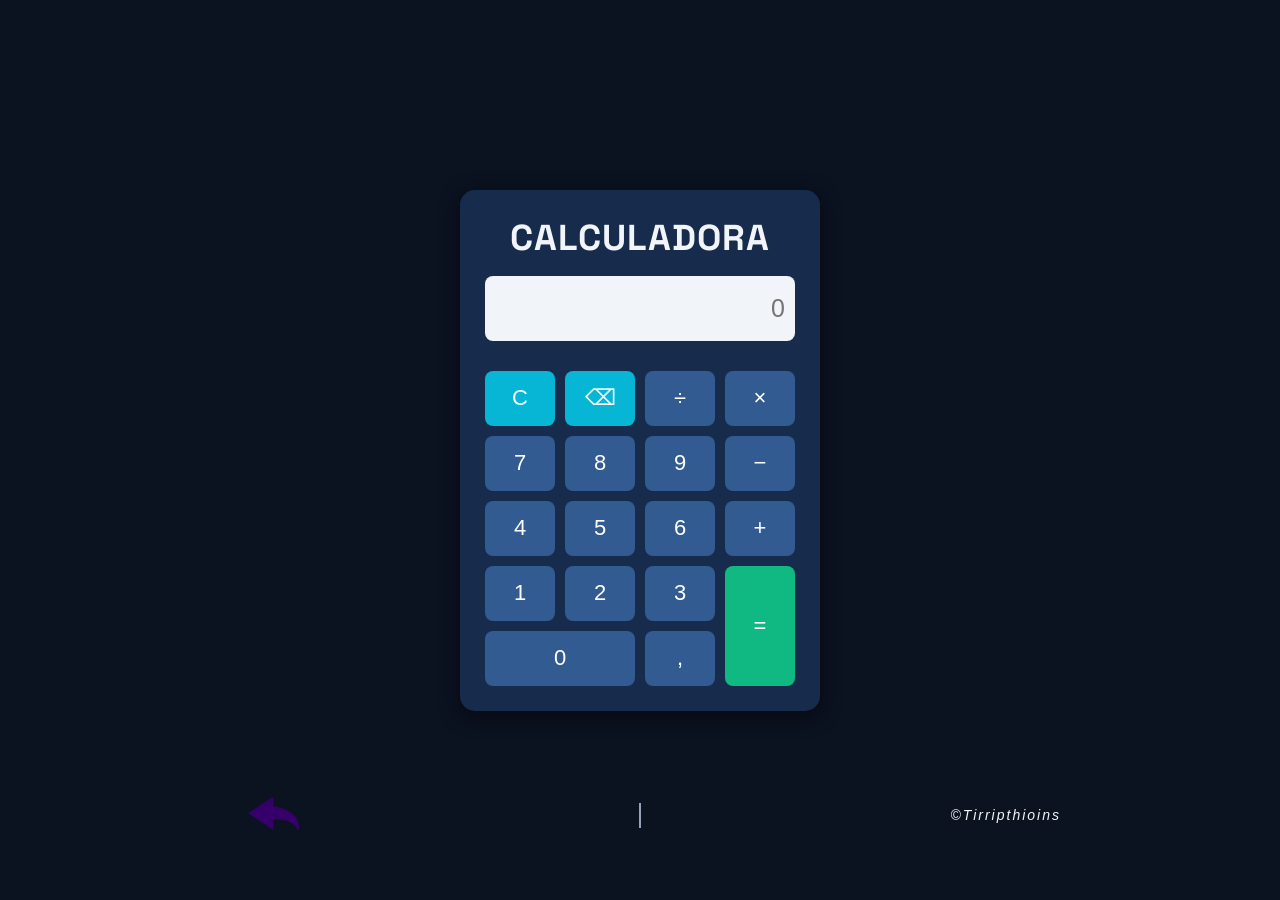
==== calculadora/index.html @ a9ce2129 "Comitei tudo" ====
<!DOCTYPE html>
<html lang="pt-br">
<head>
    <meta charset="UTF-8">
    <meta name="viewport" content="width=device-width, initial-scale=1.0">
    <title>Calculadora</title>
    <link rel="preconnect" href="https://fonts.googleapis.com">
    <link rel="preconnect" href="https://fonts.gstatic.com" crossorigin>
    <link href="https://fonts.googleapis.com/css2?family=Space+Grotesk:wght@300..700&display=swap" rel="stylesheet">
    <link rel="stylesheet" href="style.css">
    <script src="script.js" defer></script>
</head>
<body>
<main class="calculadora">
        <h1>CALCULADORA</h1>
        <input type="text" id="tela" readonly placeholder="0">
        <p id="mensagem"></p>

        <div class="botoes">
            <button data-action="limpar" class="especial">C</button>
            <button data-action="apagar" class="especial">⌫</button>
            <button data-valor="÷">÷</button>
            <button data-valor="×">×</button>

            <button data-valor="7">7</button>
            <button data-valor="8">8</button>
            <button data-valor="9">9</button>
            <button data-valor="-">−</button>

            <button data-valor="4">4</button>
            <button data-valor="5">5</button>
            <button data-valor="6">6</button>
            <button data-valor="+">+</button>

            <button data-valor="1">1</button>
            <button data-valor="2">2</button>
            <button data-valor="3">3</button>
            <button data-action="calcular" class="igual">=</button>

            <button data-valor="0" class="zero">0</button>
            <button data-valor=",">,</button>
        </div>
    </main>

    <footer>
    <p id="tirripthioins"><em>&copy;Tirripthioins</em></p>

    <span id="linhavertical"></span>

    <a id="imgvoltar" href="https://warley-droid.github.io/projeto-hora-js/" ><img src="imagens/btn-voltar.png" alt="Voltar"></a>
    </footer>
</body>
</html>
---- calculadora/style.css ----
@charset "UTF-8";

* {
    margin: 0;
    padding: 0;
    box-sizing: border-box;
}

html {
    min-height: 100%;
}

body {
    min-height: 100vh;
    min-height: 100dvh;
    display: flex;
    justify-content: center;
    align-items: center;
    background: #0b1220;
    font-family: Arial, Helvetica, sans-serif;
    padding: 20px;
    position: relative;
}

/* CALCULADORA */

.calculadora {
    background: #172b4d;
    padding: 25px;
    border-radius: 15px;
    width: 100%;
    max-width: 350px;
    box-shadow: 0 5px 20px #0008;
}

h1 {
    font-family: 'Space Grotesk', sans-serif;
    text-align: center;
    font-size: clamp(26px, 5vw, 36px);
    font-weight: 700;
    letter-spacing: 1px;
    color: #f1f5f9;
    margin-bottom: 15px;
}

/* TELA E MENSAGEM */

#tela {
    width: 100%;
    height: 65px;
    margin-bottom: 5px;
    padding: 10px;
    border: none;
    border-radius: 8px;
    background: #f1f5f9;
    font-size: clamp(20px, 4vw, 25px);
    text-align: right;
    min-width: 0;
}

#mensagem {
    height: 25px;
    color: #ff6464;
    font-size: 13px;
    text-align: center;
}

/* BOTÕES */

.botoes {
    display: grid;
    grid-template-columns: repeat(4, minmax(0, 1fr));
    gap: 10px;
}

button {
    height: 55px;
    border: none;
    border-radius: 8px;
    background: #315b91;
    color: white;
    font-size: clamp(18px, 3vw, 22px);
    cursor: pointer;
    transition: background .2s, transform .2s;
}

button:hover {
    background: #506987;
}

button:active {
    transform: scale(.95);
}

/* BOTÕES ESPECIAIS */

.especial {
    background: #06b6d4;
}

.igual {
    background: #10b981;
    grid-row: span 2;
    height: 120px;
}

.zero {
    grid-column: span 2;
}

/* RODAPÉ */

footer {
    grid-template-columns: 3fr 1fr 3fr;
    grid-template-rows: 1fr;
    display: grid;
    position: fixed;
    bottom: 65px;
    left: 0;
    width: 100%;
    text-align: center;
    color: #f1f5f9;
    font-size: 14px;
    letter-spacing: 2px;
}

#tirripthioins{
    grid-column-start: 3;
    grid-column-end: 4;
    grid-row-start: 1;
    grid-row-end: 2;

    align-self: center;
    justify-self: center;
}

#linhavertical{
    grid-column-start: 2;
    grid-column-end: 3;
    grid-row-start: 1;
    grid-row-end: 2;

    align-self: center;
    justify-self: center;

    display: inline-block;
    width: 2px;
    height: 25px;
    background-color: #94a3b8;
    vertical-align: middle;
    margin: 0 10px;
}

#imgvoltar{
    grid-column-start: 1;
    grid-column-end: 2;
    grid-row-start: 1;
    grid-row-end: 2;

    align-self: center;
    justify-self: center;
}

/* CELULARES */

@media (max-width: 400px) {
    body {
        padding: 12px 12px 45px;
    }

    .calculadora {
        width: 100%;
        padding: 18px;
    }

    .botoes {
        gap: 7px;
    }

    button {
        height: 50px;
    }

    .igual {
        height: 107px;
    }

    footer {
        font-size: 12px;
    }
}

/* TABLETS */

@media (min-width: 600px) and (max-width: 1024px) {
    .calculadora {
        max-width: 380px;
        padding: 30px;
    }

    button {
        height: 60px;
    }

    .igual {
        height: 130px;
    }
}

/* NOTEBOOKS E COMPUTADORES */

@media (min-width: 1025px) and (max-width: 1920px) {
    .calculadora {
        max-width: 360px;
    }
}

/* TELAS GRANDES E TVs */

@media (min-width: 1921px) {
    .calculadora {
        max-width: 450px;
        padding: 35px;
    }

    h1 {
        font-size: 45px;
    }

    #tela {
        height: 80px;
        font-size: 32px;
    }

    button {
        height: 75px;
        font-size: 28px;
    }

    .igual {
        height: 160px;
    }

    footer {
        font-size: 20px;
        bottom: 25px;
    }
}

/* TELAS COM POUCA ALTURA */

@media (max-height: 500px) {
    body {
        align-items: flex-start;
    }

    .calculadora {
        margin: 10px auto 35px;
    }

    footer {
        position: absolute;
    }
}
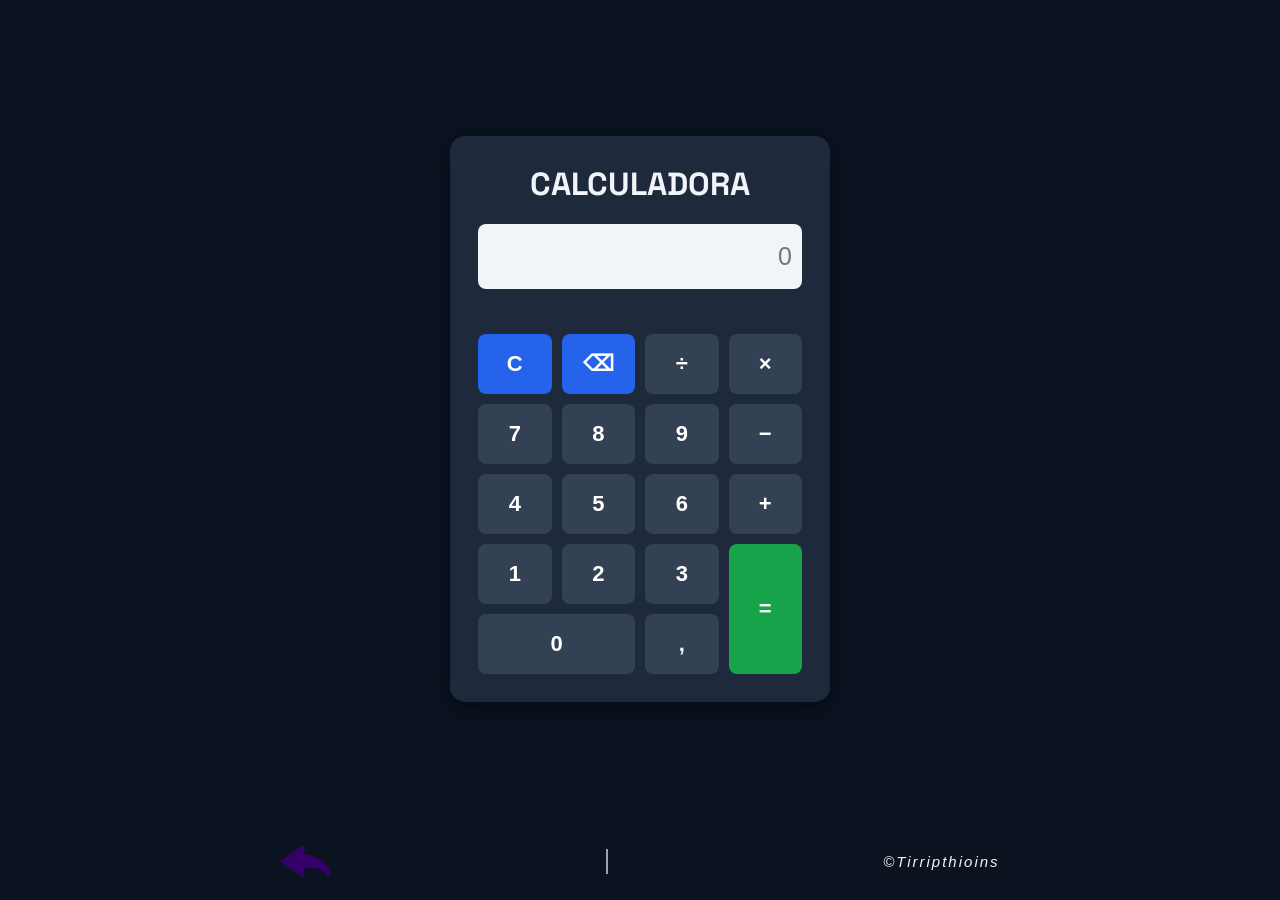
==== commit b5ef9392: "Calculadora pronta" ====
--- a/calculadora/index.html
+++ b/calculadora/index.html
@@ -4,6 +4,7 @@
     <meta charset="UTF-8">
     <meta name="viewport" content="width=device-width, initial-scale=1.0">
     <title>Calculadora</title>
+    <link rel="shortcut icon" href="/favoricons/calculadora.icon.ico" type="image/x-icon">
     <link rel="preconnect" href="https://fonts.googleapis.com">
     <link rel="preconnect" href="https://fonts.gstatic.com" crossorigin>
     <link href="https://fonts.googleapis.com/css2?family=Space+Grotesk:wght@300..700&display=swap" rel="stylesheet">
@@ -43,11 +44,11 @@
     </main>
 
     <footer>
-    <p id="tirripthioins"><em>&copy;Tirripthioins</em></p>
+    <a href="https://warley-droid.github.io/projeto-n.o.1/"> <img src="imagens/btn-voltar.png" alt="Voltar" id="imgvoltar"> </a>
 
     <span id="linhavertical"></span>
 
-    <a id="imgvoltar" href="https://warley-droid.github.io/projeto-hora-js/" ><img src="imagens/btn-voltar.png" alt="Voltar"></a>
+    <p id="tirripthioins"><em>&copy;Tirripthioins</em></p>
     </footer>
 </body>
 </html>
--- a/calculadora/style.css
+++ b/calculadora/style.css
@@ -1,5 +1,8 @@
-
 @charset "UTF-8";
+
+/* ========================================
+   1. RESET E CONFIGURAÇÕES GERAIS
+======================================== */
 
 * {
     margin: 0;
@@ -14,223 +17,451 @@
 body {
     min-height: 100vh;
     min-height: 100dvh;
+
     display: flex;
-    justify-content: center;
+    flex-direction: column;
+    justify-content: space-between;
     align-items: center;
+
     background: #0b1220;
     font-family: Arial, Helvetica, sans-serif;
+
     padding: 20px;
-    position: relative;
-}
-
-/* CALCULADORA */
+    overflow-x: hidden;
+}
+
+
+/* ========================================
+   2. CALCULADORA
+======================================== */
 
 .calculadora {
-    background: #172b4d;
+    width: 100%;
+    max-width: 350px;
+
+    background: #1e293b;
+
     padding: 25px;
     border-radius: 15px;
-    width: 100%;
-    max-width: 350px;
-    box-shadow: 0 5px 20px #0008;
-}
+
+    box-shadow: 0 5px 20px rgba(0, 0, 0, 0.4);
+
+    margin: auto 0;
+}
+
+
+/* ========================================
+   3. TÍTULO
+======================================== */
 
 h1 {
-    font-family: 'Space Grotesk', sans-serif;
+    color: #f1f5f9;
+
+    font-family: 'Space Grotesk', Arial, sans-serif;
+    font-size: clamp(22px, 5vw, 30px);
+
     text-align: center;
-    font-size: clamp(26px, 5vw, 36px);
-    font-weight: 700;
-    letter-spacing: 1px;
-    color: #f1f5f9;
-    margin-bottom: 15px;
-}
-
-/* TELA E MENSAGEM */
+    margin-bottom: 20px;
+}
+
+
+/* ========================================
+   4. TELA DA CALCULADORA
+======================================== */
 
 #tela {
     width: 100%;
     height: 65px;
-    margin-bottom: 5px;
+
     padding: 10px;
+
+    background: #f1f5f9;
+    color: #0f172a;
+
     border: none;
     border-radius: 8px;
-    background: #f1f5f9;
-    font-size: clamp(20px, 4vw, 25px);
+
+    font-size: 25px;
     text-align: right;
-    min-width: 0;
-}
+
+    margin-bottom: 10px;
+}
+
+
+/* ========================================
+   5. MENSAGEM
+======================================== */
 
 #mensagem {
-    height: 25px;
-    color: #ff6464;
-    font-size: 13px;
+    width: 100%;
+    min-height: 25px;
+
+    color: #ef4444;
+    font-size: 14px;
+
     text-align: center;
-}
-
-/* BOTÕES */
+    margin-bottom: 10px;
+}
+
+
+/* ========================================
+   6. GRADE DOS BOTÕES
+======================================== */
 
 .botoes {
     display: grid;
-    grid-template-columns: repeat(4, minmax(0, 1fr));
+
+    grid-template-columns: repeat(4, 1fr);
+
     gap: 10px;
 }
 
+
+/* ========================================
+   7. BOTÕES
+======================================== */
+
 button {
+    width: 100%;
     height: 55px;
+
+    background: #334155;
+    color: #ffffff;
+
     border: none;
     border-radius: 8px;
-    background: #315b91;
-    color: white;
-    font-size: clamp(18px, 3vw, 22px);
+
+    font-size: 20px;
+    font-weight: bold;
+
     cursor: pointer;
-    transition: background .2s, transform .2s;
+
+    transition: background 0.2s, transform 0.2s;
 }
 
 button:hover {
-    background: #506987;
+    background: #475569;
 }
 
 button:active {
-    transform: scale(.95);
-}
-
-/* BOTÕES ESPECIAIS */
+    transform: scale(0.95);
+}
+
+
+/* ========================================
+   8. BOTÕES ESPECIAIS
+======================================== */
 
 .especial {
-    background: #06b6d4;
+    background: #2563eb;
+}
+
+.especial:hover {
+    background: #1d4ed8;
 }
 
 .igual {
-    background: #10b981;
+    background: #16a34a;
+
     grid-row: span 2;
     height: 120px;
 }
 
+.igual:hover {
+    background: #15803d;
+}
+
 .zero {
     grid-column: span 2;
 }
 
-/* RODAPÉ */
+
+/* ========================================
+   9. RODAPÉ
+======================================== */
 
 footer {
-    grid-template-columns: 3fr 1fr 3fr;
-    grid-template-rows: 1fr;
-    display: grid;
-    position: fixed;
-    bottom: 65px;
-    left: 0;
     width: 100%;
-    text-align: center;
+
+    display: flex;
+    justify-content: space-evenly;
+    align-items: center;
+
+    gap: 15px;
+
+    padding-top: 25px;
+
     color: #f1f5f9;
     font-size: 14px;
     letter-spacing: 2px;
 }
 
-#tirripthioins{
-    grid-column-start: 3;
-    grid-column-end: 4;
-    grid-row-start: 1;
-    grid-row-end: 2;
-
-    align-self: center;
-    justify-self: center;
-}
-
-#linhavertical{
-    grid-column-start: 2;
-    grid-column-end: 3;
-    grid-row-start: 1;
-    grid-row-end: 2;
-
-    align-self: center;
-    justify-self: center;
-
-    display: inline-block;
+/* Link que envolve a imagem de voltar */
+
+footer a {
+    display: flex;
+    align-items: center;
+    justify-content: center;
+
+    flex-shrink: 0;
+
+    text-decoration: none;
+}
+
+/* Imagem de voltar */
+
+#imgvoltar {
+    display: block;
+
+    max-width: 100%;
+    height: auto;
+
+    object-fit: contain;
+}
+
+/* Linha vertical */
+
+#linhavertical {
+    display: block;
+
     width: 2px;
     height: 25px;
+
     background-color: #94a3b8;
-    vertical-align: middle;
-    margin: 0 10px;
-}
-
-#imgvoltar{
-    grid-column-start: 1;
-    grid-column-end: 2;
-    grid-row-start: 1;
-    grid-row-end: 2;
-
-    align-self: center;
-    justify-self: center;
-}
-
-/* CELULARES */
-
-@media (max-width: 400px) {
-    body {
-        padding: 12px 12px 45px;
-    }
-
-    .calculadora {
-        width: 100%;
-        padding: 18px;
+
+    flex-shrink: 0;
+}
+
+/* Texto do rodapé */
+
+#tirripthioins {
+    margin: 0;
+
+    text-align: center;
+}
+
+
+/* ========================================
+   10. CELULARES MUITO PEQUENOS
+   Até 320px
+======================================== */
+
+@media screen and (max-width: 320px) {
+
+    body {
+        padding: 10px;
+    }
+
+    .calculadora {
+        padding: 15px;
+    }
+
+    h1 {
+        font-size: 21px;
+    }
+
+    #tela {
+        height: 55px;
+        font-size: 20px;
     }
 
     .botoes {
-        gap: 7px;
+        gap: 6px;
+    }
+
+    button {
+        height: 45px;
+        font-size: 16px;
+    }
+
+    .igual {
+        height: 96px;
+    }
+
+    footer {
+        gap: 8px;
+        font-size: 10px;
+        letter-spacing: 1px;
+        flex-wrap: wrap;
+    }
+
+    #linhavertical {
+        height: 20px;
+    }
+}
+
+
+/* ========================================
+   11. CELULARES
+   De 321px até 599px
+======================================== */
+
+@media screen and (min-width: 321px) and (max-width: 599px) {
+
+    body {
+        padding: 15px;
+    }
+
+    .calculadora {
+        max-width: 350px;
+        padding: 20px;
+    }
+
+    h1 {
+        font-size: 25px;
     }
 
     button {
         height: 50px;
-    }
-
-    .igual {
-        height: 107px;
-    }
-
-    footer {
+        font-size: 18px;
+    }
+
+    .igual {
+        height: 110px;
+    }
+
+    footer {
+        gap: 12px;
         font-size: 12px;
-    }
-}
-
-/* TABLETS */
-
-@media (min-width: 600px) and (max-width: 1024px) {
+        letter-spacing: 1px;
+    }
+}
+
+
+/* ========================================
+   12. TABLETS
+   De 600px até 1024px
+======================================== */
+
+@media screen and (min-width: 600px) and (max-width: 1024px) {
+
+    body {
+        padding: 25px;
+    }
+
     .calculadora {
         max-width: 380px;
+        padding: 28px;
+    }
+
+    h1 {
+        font-size: 30px;
+    }
+
+    #tela {
+        height: 70px;
+        font-size: 27px;
+    }
+
+    button {
+        height: 60px;
+        font-size: 22px;
+    }
+
+    .igual {
+        height: 130px;
+    }
+
+    footer {
+        font-size: 15px;
+    }
+}
+
+
+/* ========================================
+   13. NOTEBOOKS E COMPUTADORES
+   De 1025px até 1440px
+======================================== */
+
+@media screen and (min-width: 1025px) and (max-width: 1440px) {
+
+    .calculadora {
+        max-width: 380px;
+        padding: 28px;
+    }
+
+    h1 {
+        font-size: 32px;
+    }
+
+    button {
+        height: 60px;
+        font-size: 22px;
+    }
+
+    .igual {
+        height: 130px;
+    }
+
+    footer {
+        font-size: 15px;
+    }
+}
+
+
+/* ========================================
+   14. TELAS GRANDES
+   De 1441px até 1920px
+======================================== */
+
+@media screen and (min-width: 1441px) and (max-width: 1920px) {
+
+    .calculadora {
+        max-width: 420px;
         padding: 30px;
     }
 
-    button {
-        height: 60px;
-    }
-
-    .igual {
-        height: 130px;
-    }
-}
-
-/* NOTEBOOKS E COMPUTADORES */
-
-@media (min-width: 1025px) and (max-width: 1920px) {
-    .calculadora {
-        max-width: 360px;
-    }
-}
-
-/* TELAS GRANDES E TVs */
-
-@media (min-width: 1921px) {
-    .calculadora {
-        max-width: 450px;
+    h1 {
+        font-size: 35px;
+    }
+
+    #tela {
+        height: 75px;
+        font-size: 30px;
+    }
+
+    button {
+        height: 65px;
+        font-size: 24px;
+    }
+
+    .igual {
+        height: 140px;
+    }
+
+    footer {
+        font-size: 16px;
+    }
+}
+
+
+/* ========================================
+   15. TVs E MONITORES MUITO GRANDES
+   Acima de 1920px
+======================================== */
+
+@media screen and (min-width: 1921px) {
+
+    body {
+        padding: 40px;
+    }
+
+    .calculadora {
+        max-width: 480px;
         padding: 35px;
     }
 
     h1 {
-        font-size: 45px;
+        font-size: 40px;
     }
 
     #tela {
-        height: 80px;
-        font-size: 32px;
+        height: 85px;
+        font-size: 35px;
+    }
+
+    .botoes {
+        gap: 15px;
     }
 
     button {
@@ -239,27 +470,126 @@
     }
 
     .igual {
-        height: 160px;
-    }
-
-    footer {
-        font-size: 20px;
-        bottom: 25px;
-    }
-}
-
-/* TELAS COM POUCA ALTURA */
-
-@media (max-height: 500px) {
-    body {
-        align-items: flex-start;
-    }
-
-    .calculadora {
-        margin: 10px auto 35px;
-    }
-
-    footer {
-        position: absolute;
-    }
-}
+        height: 165px;
+    }
+
+    footer {
+        font-size: 18px;
+    }
+}
+
+
+/* ========================================
+   16. DISPOSITIVOS COM POUCA ALTURA
+   Até 500px de altura
+======================================== */
+
+@media screen and (max-height: 500px) {
+
+    body {
+        padding: 10px;
+    }
+
+    .calculadora {
+        padding: 12px;
+    }
+
+    h1 {
+        font-size: 22px;
+        margin-bottom: 10px;
+    }
+
+    #tela {
+        height: 45px;
+        margin-bottom: 5px;
+    }
+
+    #mensagem {
+        min-height: 18px;
+        margin-bottom: 5px;
+    }
+
+    .botoes {
+        gap: 5px;
+    }
+
+    button {
+        height: 40px;
+    }
+
+    .igual {
+        height: 85px;
+    }
+
+    footer {
+        padding-top: 10px;
+    }
+}
+
+
+/* ========================================
+   17. DISPOSITIVOS COM ALTURA EXTREMAMENTE BAIXA
+   Até 350px de altura
+======================================== */
+
+@media screen and (max-height: 350px) {
+
+    body {
+        padding: 5px;
+    }
+
+    .calculadora {
+        padding: 8px;
+    }
+
+    h1 {
+        font-size: 18px;
+        margin-bottom: 5px;
+    }
+
+    #tela {
+        height: 35px;
+        font-size: 18px;
+        padding: 5px;
+    }
+
+    #mensagem {
+        min-height: 15px;
+        font-size: 11px;
+        margin-bottom: 3px;
+    }
+
+    button {
+        height: 30px;
+        font-size: 15px;
+    }
+
+    .igual {
+        height: 65px;
+    }
+
+    footer {
+        padding-top: 5px;
+        font-size: 10px;
+    }
+}
+
+
+/* ========================================
+   18. CELULARES NA HORIZONTAL
+======================================== */
+
+@media screen and (max-height: 500px) and (orientation: landscape) {
+
+    body {
+        padding: 8px 15px;
+    }
+
+    .calculadora {
+        max-width: 320px;
+    }
+
+    footer {
+        margin-top: 10px;
+    }
+}
